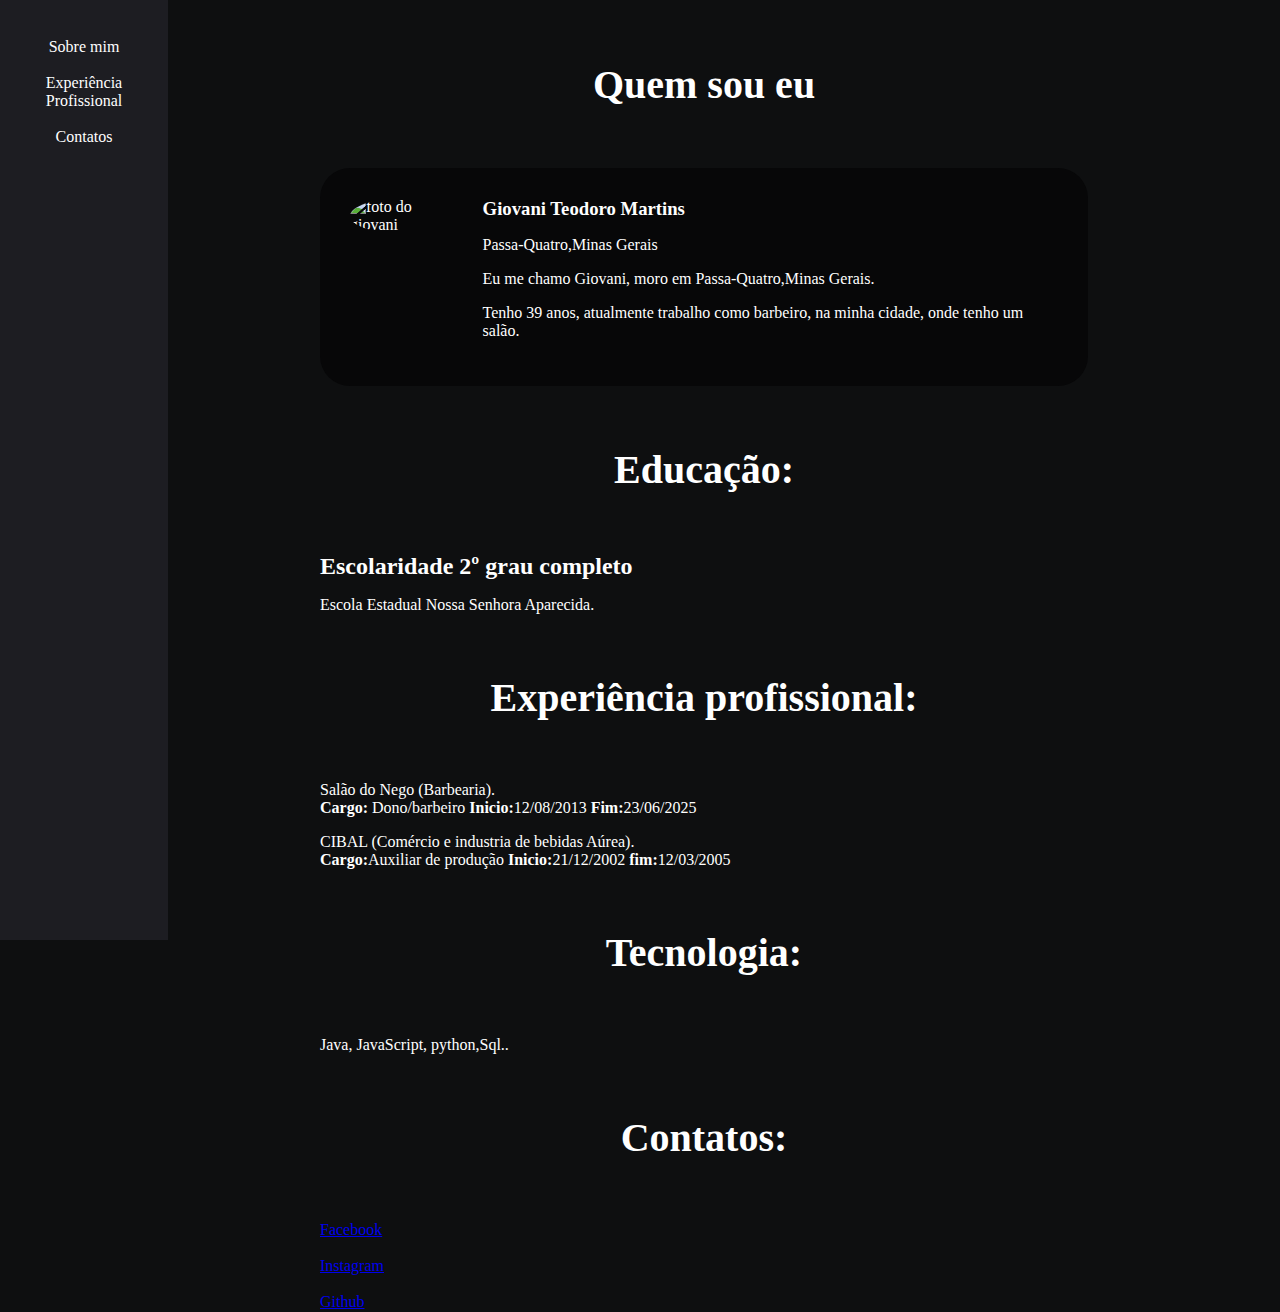
==== CURSO_HTML_CSS/siteComTabela.html @ eef06b9d "aula-6" ====
<!DOCTYPE html>
<html lang="pt-br">
<head>
    <meta charset="UTF-8">
    <meta http-equiv="X-UA-Compatible" content="IE=edge">
    <meta name="viewport" content="width=device-width, initial-scale=1.0">
    <title>Curriculo</title>
    <link rel="stylesheet" href="style.css">
</head>
<body>
    <!---Tabela-->
    <table class="tabela">
        <tr>
            <!---menu---->
            <td class="menu">
                <br>
                <a href="#sobreMim">Sobre mim</a> <br>
                <br>
                <a href="#experiencia">Experiência Profissional</a><br>
                <br>
                <a href="#contato">Contatos</a> <br>
            </td>
            <!---Corpo-->
            <td class="corpo">
                <div id="sobreMim">      
                <h1 class="title">Quem sou eu</h1>
                <div class="card-box">
                    <div class="card-box-img">
                        <img src="nego1.jpg" alt="foto do giovani">
                            <source>
                        </img>
                    </div>
                    <div class="card-box-body">
                        <h3>Giovani Teodoro Martins</h3>
                        <p>Passa-Quatro,Minas Gerais</p>
                        <p>
                            Eu me chamo Giovani, moro em Passa-Quatro,Minas Gerais.
                        </p>
                        <p>
                            Tenho 39 anos, atualmente trabalho como barbeiro, na minha cidade, onde tenho um salão.
                        </p>
                    </div>
                </div>
                </div>
                <div id="experiencia">
                <h1 class="title">Educação:</h1>
                <h2>Escolaridade 2º grau completo</h2>
                <p>
                    Escola Estadual Nossa Senhora Aparecida. 
                </p>
                <h1 class="title">Experiência profissional:</h1>
                    <p>
                        Salão do Nego (Barbearia).<br>
                        <b>Cargo:</b> Dono/barbeiro  <b>Inicio:</b>12/08/2013  <b>Fim:</b>23/06/2025
                    </p>
                    <p>
                        CIBAL (Comércio e industria de bebidas Aúrea).<br>
                        <b>Cargo:</b>Auxiliar de produção   <b>Inicio:</b>21/12/2002  <b>fim:</b>12/03/2005
                    </p>
                    <h1 class="title">Tecnologia:</h1>
                    <p>
                        Java, JavaScript, python,Sql..
                    </p>
                </div>
                <div id="contato">
                    <h1 class="title">Contatos:</h1>
                        <a href="https://www.facebook.com/giovani.martins3">Facebook</a> <br>
                        <br>
                        <a href="https://www.instagram.com/giovanineguinho/">Instagram</a> <br>
                        <br>
                        <a href="https://github.com/giovanep4mg">Github</a>
                        <br>
                </div>
            </td>
        </tr>
    </table>
</body>
</html>
---- CURSO_HTML_CSS/style.css ----
body {
    background-color: #0e0f10;
    margin: 0;
    color: white;
}

h1,
h2,
h3,
h4,
h5 {
    margin: 0px;
    padding: 0px;
}

.tabela {
    width: 100%;
    height: 100vh;
    border-collapse: collapse;
}

.cabecario {
    background-color: black;
    color: white;
    height: 200px;
}

.menu {
    background-color: #1d1d22;
    width: 10%;
    padding: 20px;
    vertical-align: top;
    text-align: center;
    position: fixed;
    height: 100%;
}

.corpo {
    padding-left: 25%;
    padding-right: 15%;
    vertical-align: top;
}

.title {
    margin-top: 60px;
    margin-bottom: 60px;
    font-size: 40px;
    text-align: center;
}

.card-box {
    background-color: #070708;
    padding: 30px;
    border-radius: 30px;
    display: flex;
}

.card-box-img img {
    height: 200px;
    border-radius: 50%;
}

.card-box-body {
    margin-left: 20px;
}

.menu a {
    color: white;
    text-decoration: none;
}

.menu a:hover {
    text-decoration: underline;
    font-weight: bold;
}
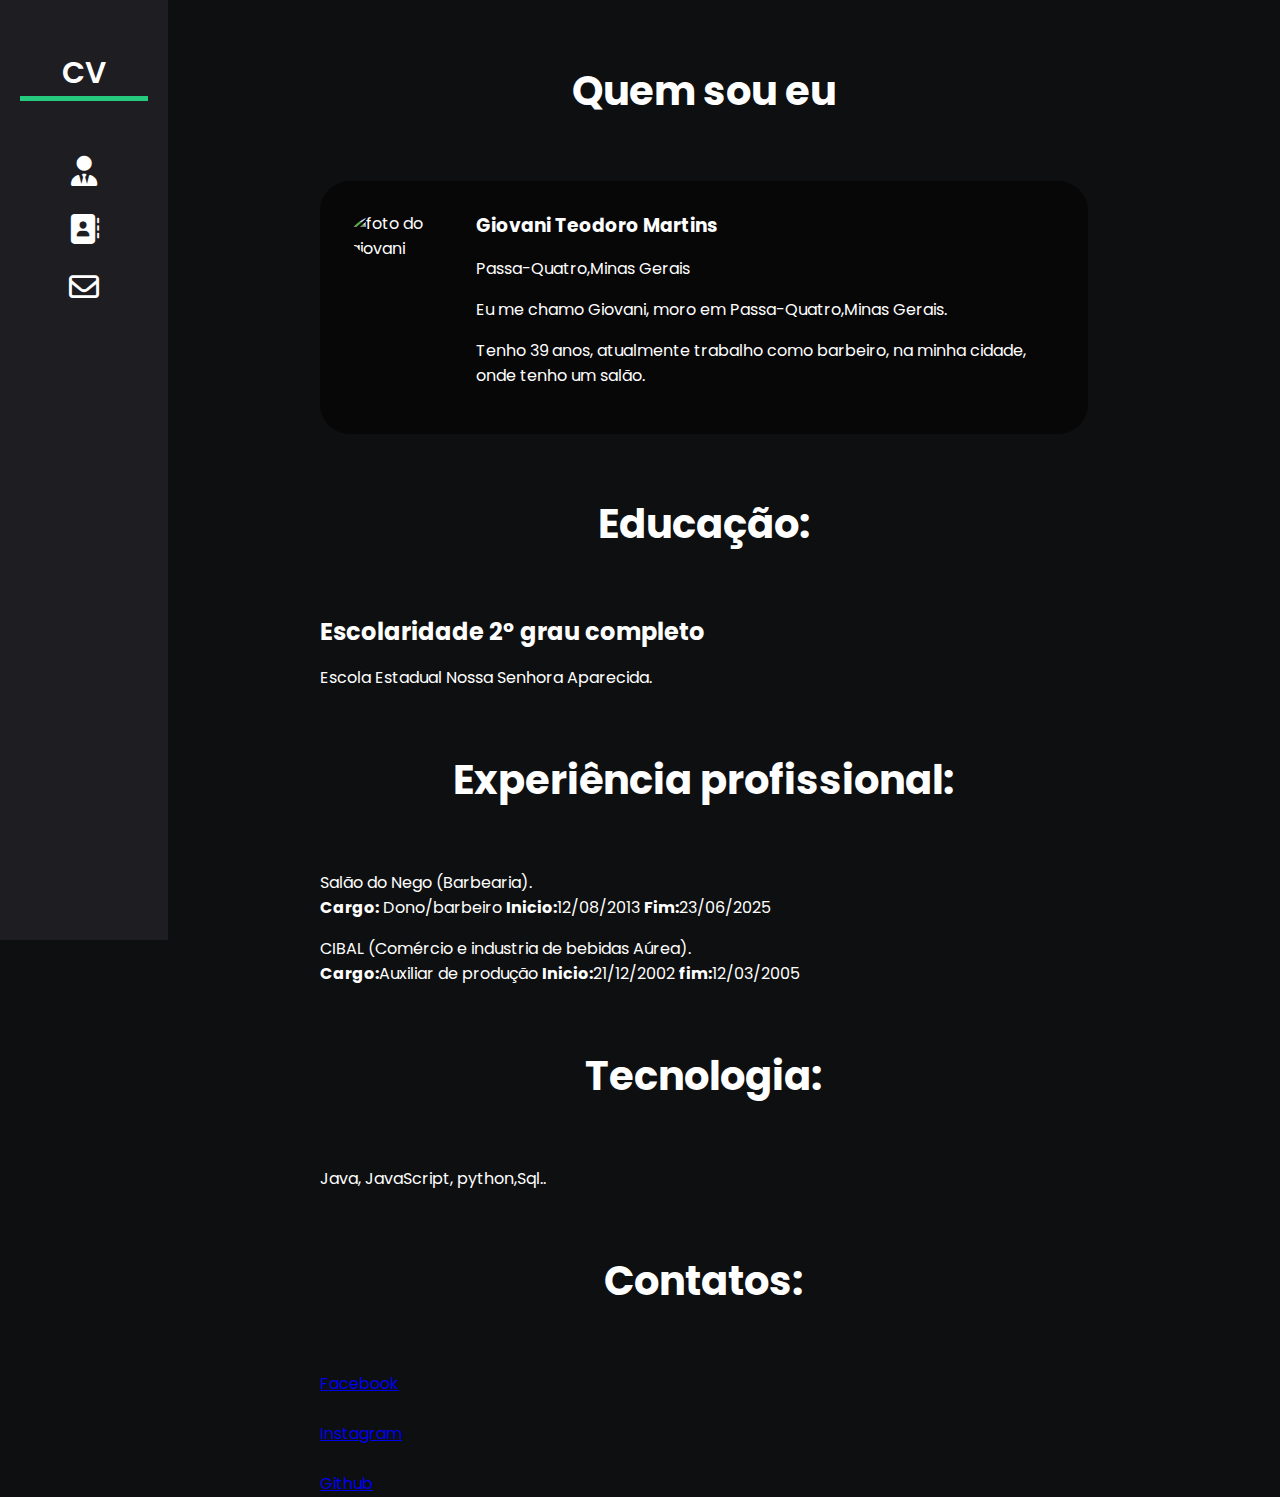
==== commit 1e26dd68: "aula-7" ====
--- a/CURSO_HTML_CSS/siteComTabela.html
+++ b/CURSO_HTML_CSS/siteComTabela.html
@@ -6,6 +6,11 @@
     <meta name="viewport" content="width=device-width, initial-scale=1.0">
     <title>Curriculo</title>
     <link rel="stylesheet" href="style.css">
+    <!----Fonts-->
+    <link rel="preconnect" href="https://fonts.googleapis.com">
+    <link rel="preconnect" href="https://fonts.gstatic.com" crossorigin>
+    <link href="https://fonts.googleapis.com/css2?family=Poppins:wght@300;400;500;600&display=swap" rel="stylesheet">
+    <link href="https://cdnjs.cloudflare.com/ajax/libs/font-awesome/6.3.0/css/all.min.css" rel="stylesheet">
 </head>
 <body>
     <!---Tabela-->
@@ -13,12 +18,14 @@
         <tr>
             <!---menu---->
             <td class="menu">
+                <p class="logo">
+                    CV</p>
                 <br>
-                <a href="#sobreMim">Sobre mim</a> <br>
+                <a href="#sobreMim"> <i class="fa-solid fa-user-tie"></i> </a> <br>
                 <br>
-                <a href="#experiencia">Experiência Profissional</a><br>
+                <a href="#experiencia"> <i class="fa-solid fa-address-book"></i></a> <br>
                 <br>
-                <a href="#contato">Contatos</a> <br>
+                <a href="#contato"><i class="fa-regular fa-envelope"></i> </a> <br>
             </td>
             <!---Corpo-->
             <td class="corpo">
--- a/CURSO_HTML_CSS/style.css
+++ b/CURSO_HTML_CSS/style.css
@@ -2,6 +2,7 @@
     background-color: #0e0f10;
     margin: 0;
     color: white;
+    font-family: 'Poppins', sans-serif;
 }
 
 h1,
@@ -70,6 +71,15 @@
 }
 
 .menu a:hover {
-    text-decoration: underline;
-    font-weight: bold;
+    color: #25ca7f;
+}
+
+.menu i {
+    font-size: 30px;
+}
+
+.logo {
+    font-size: 30px;
+    font-weight: 600;
+    border-bottom: 5px solid #25ca7f;
 }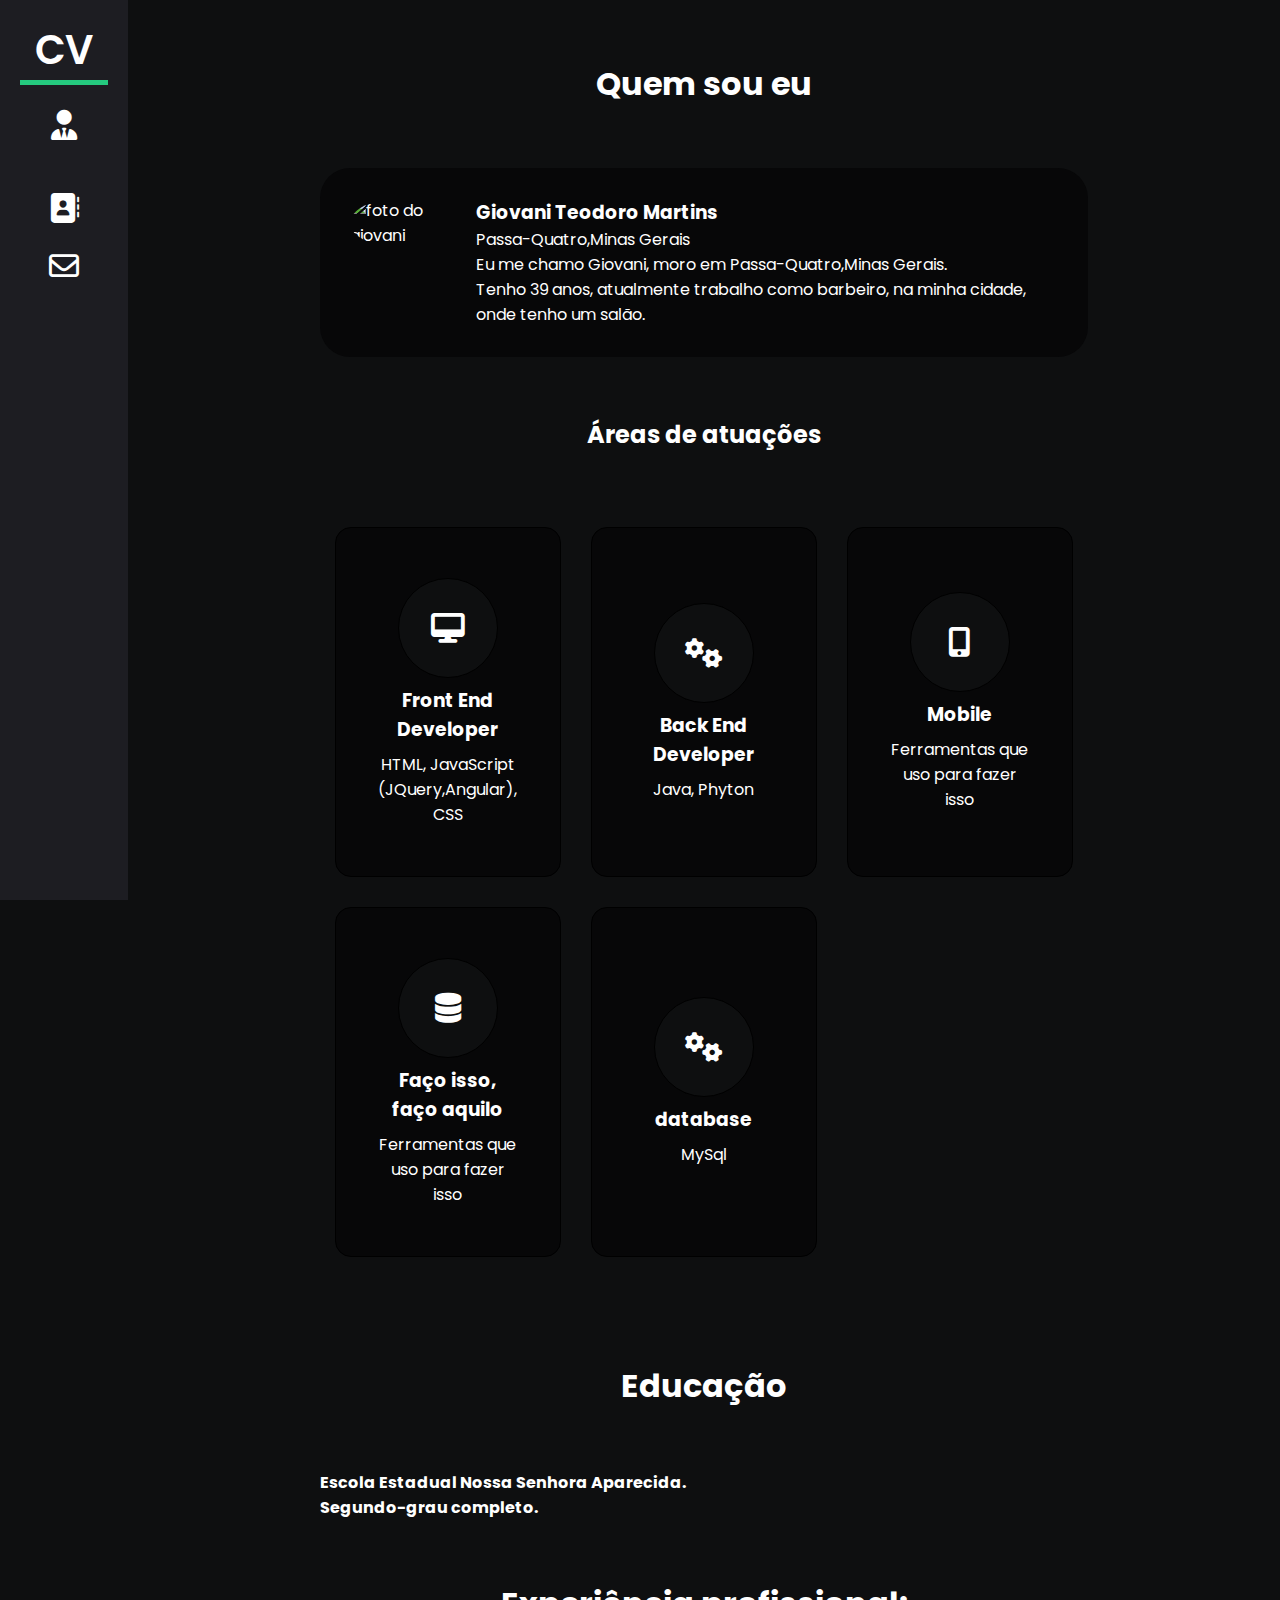
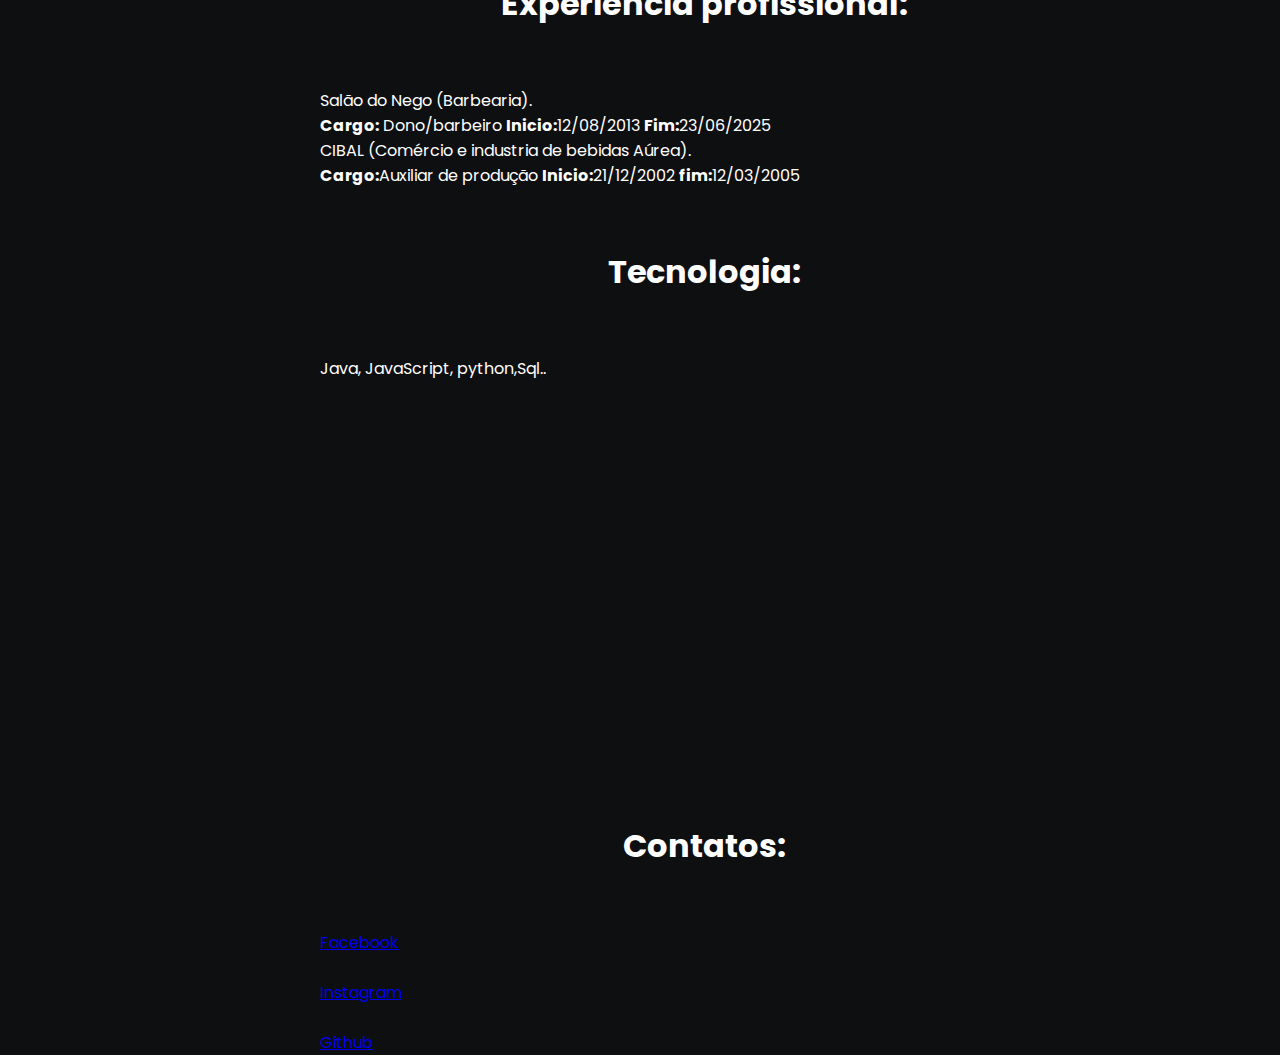
==== commit 99acd5c1: "Aula-8" ====
--- a/CURSO_HTML_CSS/siteComTabela.html
+++ b/CURSO_HTML_CSS/siteComTabela.html
@@ -19,43 +19,122 @@
             <!---menu---->
             <td class="menu">
                 <p class="logo">
-                    CV</p>
+                    CV
+                </p>
                 <br>
-                <a href="#sobreMim"> <i class="fa-solid fa-user-tie"></i> </a> <br>
+                    <!---Link dentro da própria página-----><!---Figurinha mas é texto-->
+                    <a href="#sobreMim"> <i class="fa-solid fa-user-tie"></i></a><br>
                 <br>
-                <a href="#experiencia"> <i class="fa-solid fa-address-book"></i></a> <br>
                 <br>
-                <a href="#contato"><i class="fa-regular fa-envelope"></i> </a> <br>
+                    <!--Link dentro da própria página----><!---Figurinha mas é texto-->
+                    <a href="#experiencia"><i class="fa-solid fa-address-book"></i></a></br>
+                <br>
+                    <!---link dentro da própria página----><!---Figurinha mas é texto-->
+                    <a href="#contato"><i class="fa-regular fa-envelope"></i></a><br>
+                </br>
             </td>
-            <!---Corpo-->
+            <!---Corpo-do-site--->
             <td class="corpo">
                 <div id="sobreMim">      
-                <h1 class="title">Quem sou eu</h1>
-                <div class="card-box">
-                    <div class="card-box-img">
-                        <img src="nego1.jpg" alt="foto do giovani">
-                            <source>
-                        </img>
+                    <h1 class="title">Quem sou eu</h1>
+                    <!--Div-para-foto-e-mensagem---->
+                    <div class="card-box">
+                        <!--Div-foto---->
+                        <div class="card-box-img">
+                            <img src="nego1.jpg" alt="foto do giovani"></img>
+                        </div>
+                        <!---Div-Texto-lado-da-foto---->
+                        <div class="card-box-body">
+                            <h3>Giovani Teodoro Martins</h3>
+                            <p>
+                                Passa-Quatro,Minas Gerais</p>
+                            <p>
+                                Eu me chamo Giovani, moro em Passa-Quatro,Minas Gerais.
+                            </p>
+                            <p>
+                                Tenho 39 anos, atualmente trabalho como barbeiro, na minha cidade, onde tenho um salão.
+                            </p>
+                        </div>
                     </div>
-                    <div class="card-box-body">
-                        <h3>Giovani Teodoro Martins</h3>
-                        <p>Passa-Quatro,Minas Gerais</p>
-                        <p>
-                            Eu me chamo Giovani, moro em Passa-Quatro,Minas Gerais.
-                        </p>
-                        <p>
-                            Tenho 39 anos, atualmente trabalho como barbeiro, na minha cidade, onde tenho um salão.
-                        </p>
+                    <h2 class="title" >Áreas de atuações</h2>
+                    <!---DIVs--serviços-->
+                    <div id="servicos" class="service-container">
+                        <div class="service-item">
+                            <div class="service-item-card">
+                                <div class="service-item-card-icon">
+                                    <i class="fa-solid fa-desktop"></i>
+                                </div>
+                                <div class="service-item-card-title">
+                                    <h3>Front End Developer</h3> 
+                                </div>
+                                <div class="service-item-card-description">
+                                    <span>HTML, JavaScript (JQuery,Angular), CSS</span>
+                                </div>
+                            </div>
+                        </div>
+                        <div class="service-item">
+                            <div class="service-item-card">
+                                <div class="service-item-card-icon">
+                                    <i class="fa-solid fa-cogs"></i>
+                                </div>
+                                <div class="service-item-card-title">
+                                    <h3>Back End Developer</h3> 
+                                </div>
+                                <div class="service-item-card-description">
+                                    <span>Java, Phyton</span>
+                                </div>
+                            </div>
+                        </div>
+                        <div class="service-item">
+                            <div class="service-item-card">
+                                <div class="service-item-card-icon">
+                                    <i class="fa-solid fa-mobile-alt"></i>
+                                </div>
+                                <div class="service-item-card-title">
+                                    <h3>Mobile</h3> 
+                                </div>
+                                <div class="service-item-card-description">
+                                    <span>Ferramentas que uso para fazer isso</span>
+                                </div>
+                            </div>
+                        </div>
+                        <div class="service-item">
+                            <div class="service-item-card">
+                                <div class="service-item-card-icon">
+                                    <i class="fa-solid fa-database"></i>
+                                </div>
+                                <div class="service-item-card-title">
+                                    <h3>Faço isso, faço aquilo</h3> 
+                                </div>
+                                <div class="service-item-card-description">
+                                    <span>Ferramentas que uso para fazer isso</span>
+                                </div>
+                            </div>
+                        </div>
+                        <div class="service-item">
+                            <div class="service-item-card">
+                                <div class="service-item-card-icon">
+                                    <i class="fa-solid fa-cogs"></i>
+                                </div>
+                                <div class="service-item-card-title">
+                                    <h3>database</h3> 
+                                </div>
+                                <div class="service-item-card-description">
+                                    <span>MySql </span>
+                                </div>
+                            </div>
+                        </div>
                     </div>
                 </div>
-                </div>
-                <div id="experiencia">
-                <h1 class="title">Educação:</h1>
-                <h2>Escolaridade 2º grau completo</h2>
-                <p>
-                    Escola Estadual Nossa Senhora Aparecida. 
-                </p>
-                <h1 class="title">Experiência profissional:</h1>
+                <div class="educacao" id="experiencia">
+                    <h1 class="title">
+                        Educação
+                    </h1>
+                    <h4>
+                        Escola Estadual Nossa Senhora Aparecida.<br>
+                        Segundo-grau completo. <br>
+                    </h4>
+                    <h1 class="title">Experiência profissional:</h1>
                     <p>
                         Salão do Nego (Barbearia).<br>
                         <b>Cargo:</b> Dono/barbeiro  <b>Inicio:</b>12/08/2013  <b>Fim:</b>23/06/2025
@@ -64,12 +143,15 @@
                         CIBAL (Comércio e industria de bebidas Aúrea).<br>
                         <b>Cargo:</b>Auxiliar de produção   <b>Inicio:</b>21/12/2002  <b>fim:</b>12/03/2005
                     </p>
+                    <!--programas/tecnologia que você usa----->
                     <h1 class="title">Tecnologia:</h1>
                     <p>
                         Java, JavaScript, python,Sql..
                     </p>
                 </div>
+                <!--Div-de-contato-com-os-links----->
                 <div id="contato">
+                    <!---Links -dos-contatos---->
                     <h1 class="title">Contatos:</h1>
                         <a href="https://www.facebook.com/giovani.martins3">Facebook</a> <br>
                         <br>
--- a/CURSO_HTML_CSS/style.css
+++ b/CURSO_HTML_CSS/style.css
@@ -1,34 +1,38 @@
-body {
-    background-color: #0e0f10;
-    margin: 0;
-    color: white;
-    font-family: 'Poppins', sans-serif;
-}
-
-h1,
-h2,
-h3,
-h4,
-h5 {
+/* vai aplicar em todos elementos */
+* {
+    /* defini se a borda será dentro ou fora do elemento */
+    box-sizing: border-box;
+    /* margem da página, se não colocar zero "0", vai ter alguma margem */
     margin: 0px;
     padding: 0px;
 }
 
+/* vai colocar essas modificações em tudo que estiver dentro do "body" */
+body {
+    /* cor do fundo */
+    background-color: #0e0f10;
+    /* cor do texto */
+    color: white;
+    /* fonte do texto */
+    font-family: 'Poppins', sans-serif;
+}
+
+
 .tabela {
+    /* largura do conteúdo */
     width: 100%;
+    /* altura do conteúdo */
     height: 100vh;
+    /* cria uma borda no elemento,conteúdo */
     border-collapse: collapse;
 }
 
-.cabecario {
-    background-color: black;
-    color: white;
-    height: 200px;
-}
 
 .menu {
     background-color: #1d1d22;
+    /* largura do conteúdo */
     width: 10%;
+    /* espaço entre o conteúdo e a borda */
     padding: 20px;
     vertical-align: top;
     text-align: center;
@@ -37,22 +41,31 @@
 }
 
 .corpo {
+    /* espaço entre o conteúdo e a borda, lado direito*/
     padding-left: 25%;
+    /* espaço entre o conteúdo e a borda, lado esquerdo*/
     padding-right: 15%;
+    /* alinhamento vertical, do texto */
     vertical-align: top;
 }
 
 .title {
+    /* margem da página, no topo da página, se não colocar zero "0", vai ter */
     margin-top: 60px;
+    /* margem da página, fundo, se não colocar zero "0", vai ter */
     margin-bottom: 60px;
-    font-size: 40px;
+    /* alinhamento de texto, centralizou */
     text-align: center;
 }
 
 .card-box {
+    /* cor de fundo */
     background-color: #070708;
+    /* espaço entre o conteúdo e a borda  */
     padding: 30px;
+    /* arredonda a borda */
     border-radius: 30px;
+    /* mostrar */
     display: flex;
 }
 
@@ -78,8 +91,77 @@
     font-size: 30px;
 }
 
-.logo {
-    font-size: 30px;
+.menu .logo {
+    font-size: 40px;
     font-weight: 600;
     border-bottom: 5px solid #25ca7f;
+}
+
+#sobreMim {
+    padding-bottom: 30px;
+    min-height: 1000px;
+}
+
+.educacao {
+    height: 1000px;
+}
+
+.service-container {
+    display: flex;
+    flex-wrap: wrap;
+
+
+}
+
+.service-item {
+    /* fazer calculo para ter a margem correta,*/
+    width: calc(33.33% - 30px);
+    /* coloca uma margem de espaço, entre os elementos */
+    margin: 15px;
+}
+
+.service-item-card {
+    background-color: #070708;
+    border: 1px solid black;
+    border-radius: 16px;
+    height: 350px;
+    padding: 40px;
+    display: flex;
+    flex-direction: column;
+    align-items: center;
+    justify-content: center;
+}
+
+.service-item-card:hover {
+    border: 1px solid #25ca7f;
+}
+
+
+.service-item-card-icon {
+    background-color: #0e0f10;
+    height: 100px;
+    border: 1px solid black;
+    width: 100px;
+    border-radius: 50%;
+    display: flex;
+    align-items: center;
+    justify-content: center;
+}
+
+.service-item-card-icon:hover {
+    border: 1px solid #25ca7f;
+}
+
+.service-item-card-icon i {
+    font-size: 30px;
+}
+
+.service-item-card-title {
+    text-align: center;
+    margin-top: 8px;
+    margin-bottom: 8px;
+}
+
+.service-item-card-description {
+    text-align: center;
 }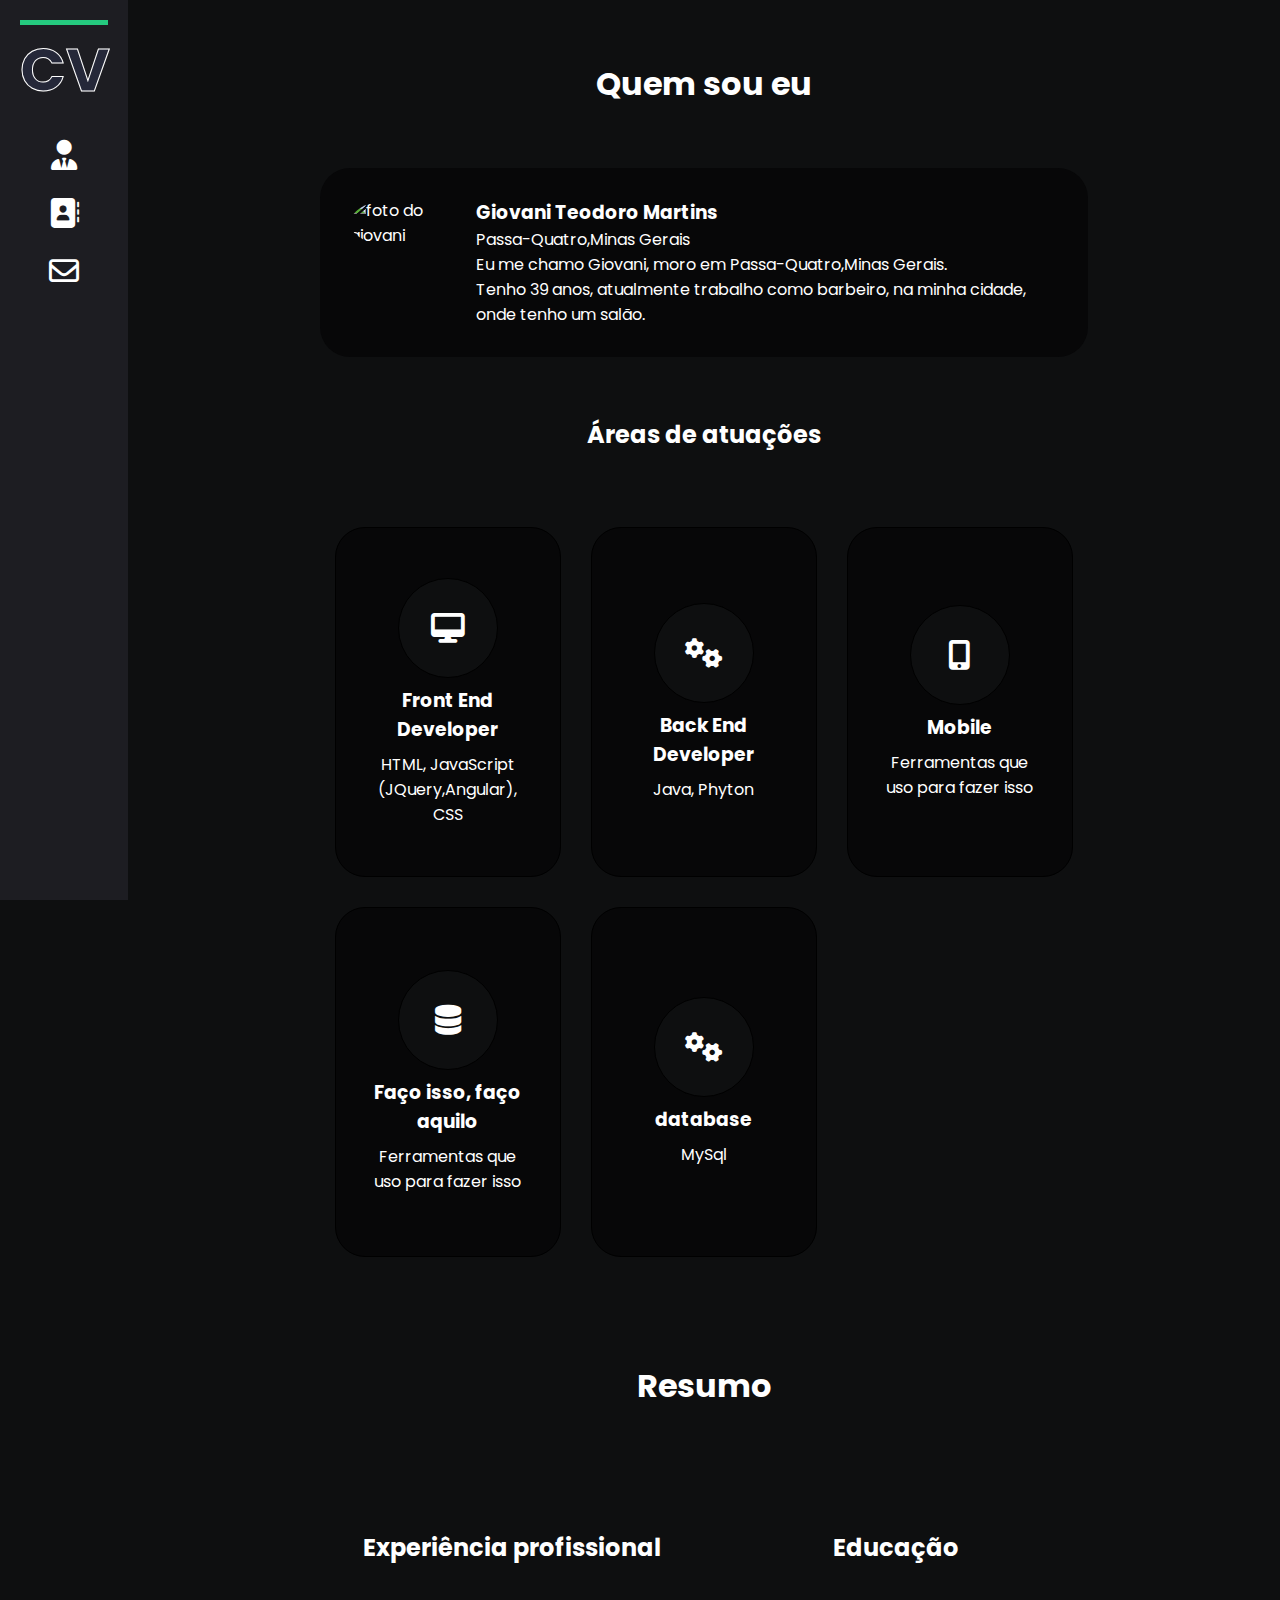
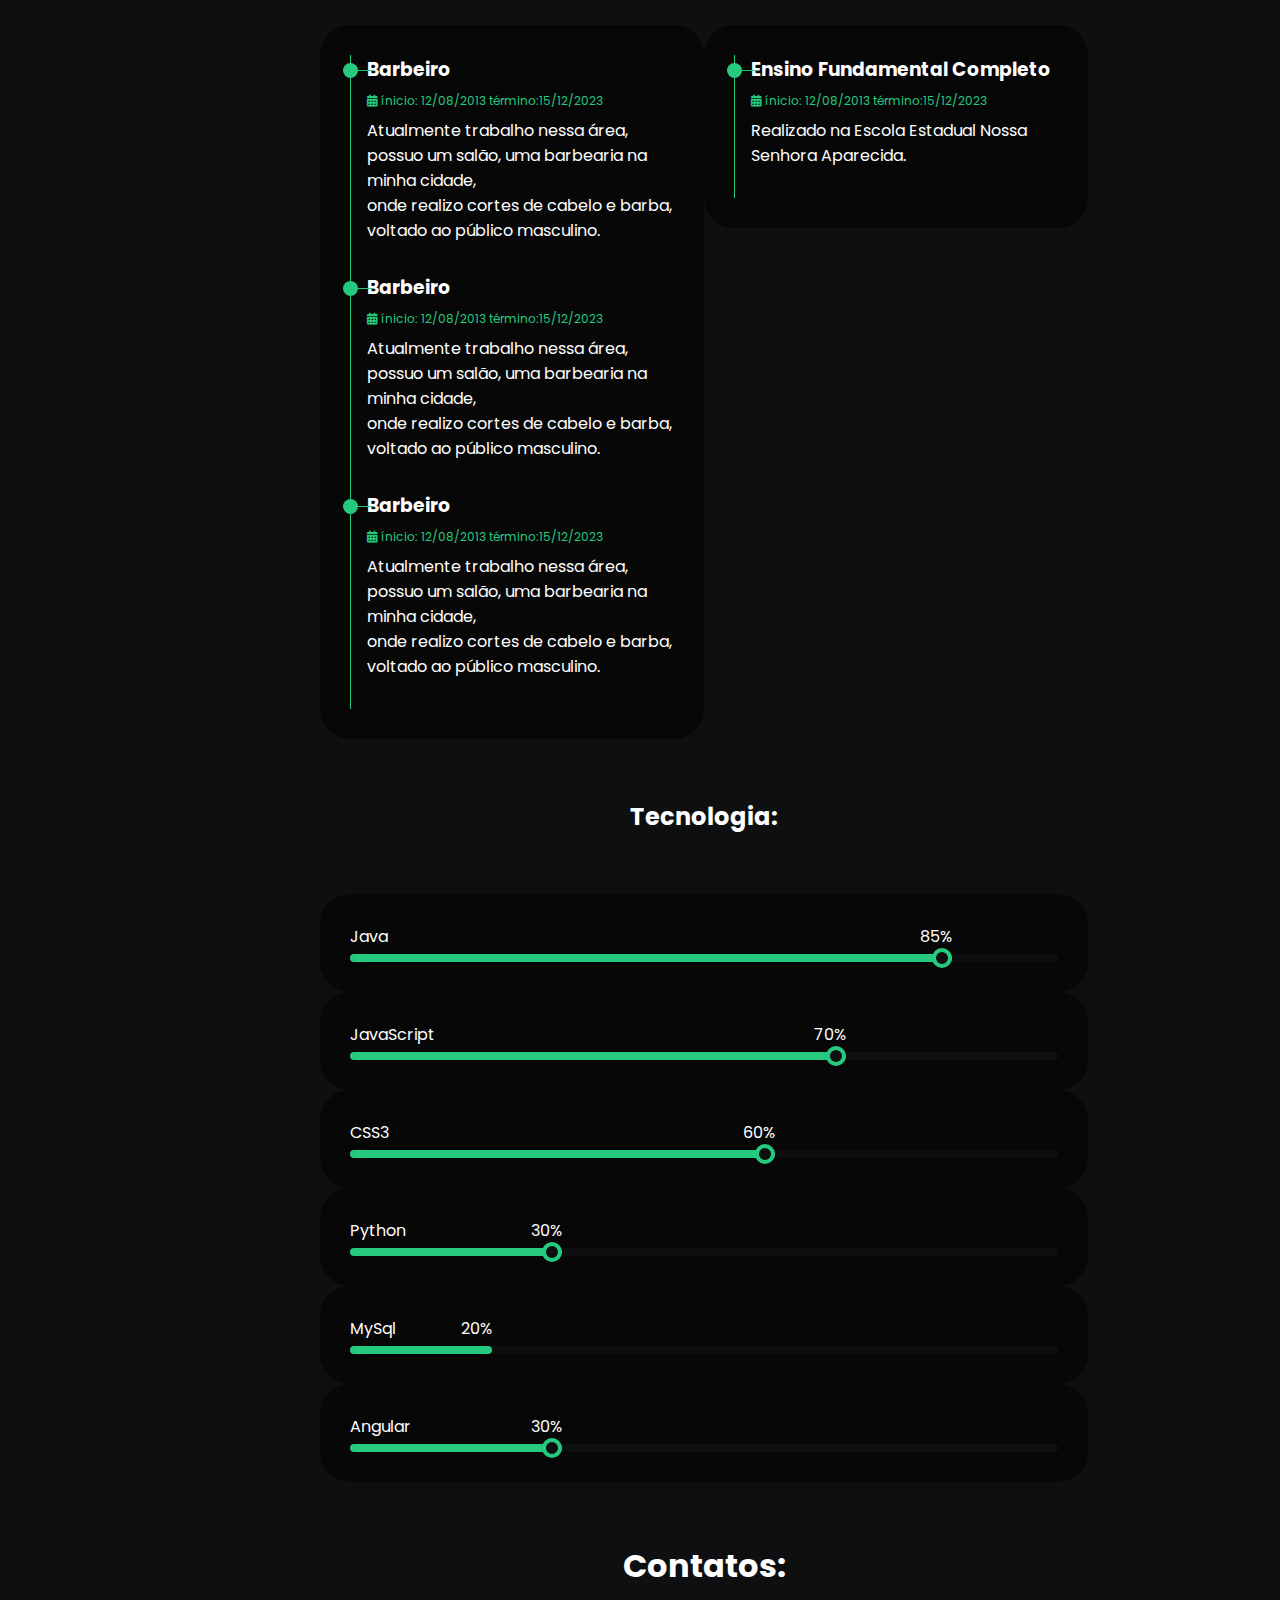
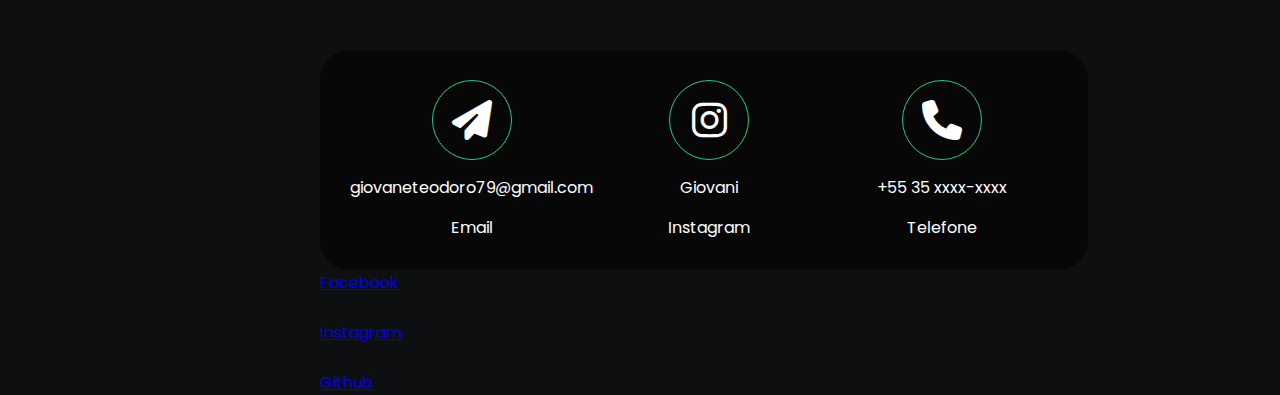
==== commit 6550d5e0: "aula-11-animacão" ====
--- a/CURSO_HTML_CSS/siteComTabela.html
+++ b/CURSO_HTML_CSS/siteComTabela.html
@@ -19,12 +19,11 @@
             <!---menu---->
             <td class="menu">
                 <p class="logo">
-                    CV
+                    <h2 data-text="CV" class="fill-animation">CV</h2>
                 </p>
                 <br>
                     <!---Link dentro da própria página-----><!---Figurinha mas é texto-->
                     <a href="#sobreMim"> <i class="fa-solid fa-user-tie"></i></a><br>
-                <br>
                 <br>
                     <!--Link dentro da própria página----><!---Figurinha mas é texto-->
                     <a href="#experiencia"><i class="fa-solid fa-address-book"></i></a></br>
@@ -38,7 +37,7 @@
                 <div id="sobreMim">      
                     <h1 class="title">Quem sou eu</h1>
                     <!--Div-para-foto-e-mensagem---->
-                    <div class="card-box">
+                    <div class="card-box card">
                         <!--Div-foto---->
                         <div class="card-box-img">
                             <img src="nego1.jpg" alt="foto do giovani"></img>
@@ -59,21 +58,26 @@
                     <h2 class="title" >Áreas de atuações</h2>
                     <!---DIVs--serviços-->
                     <div id="servicos" class="service-container">
-                        <div class="service-item">
-                            <div class="service-item-card">
+                        <!---Div 1 -sobre os serviços que já fiz ou faço---->
+                        <div class="service-item">
+                            <div class="service-item-card card ">
+                                <!----imagem que é texto-->
                                 <div class="service-item-card-icon">
                                     <i class="fa-solid fa-desktop"></i>
                                 </div>
+                                <!---titulo d imagem que é texto---->
                                 <div class="service-item-card-title">
                                     <h3>Front End Developer</h3> 
                                 </div>
+                                <!---descrição ---->
                                 <div class="service-item-card-description">
                                     <span>HTML, JavaScript (JQuery,Angular), CSS</span>
                                 </div>
                             </div>
                         </div>
-                        <div class="service-item">
-                            <div class="service-item-card">
+                        <!---Div 2 -sobre os serviços que já fiz ou faço---->
+                        <div class="service-item">
+                            <div class="service-item-card card">
                                 <div class="service-item-card-icon">
                                     <i class="fa-solid fa-cogs"></i>
                                 </div>
@@ -85,8 +89,9 @@
                                 </div>
                             </div>
                         </div>
-                        <div class="service-item">
-                            <div class="service-item-card">
+                        <!---Div 3 -sobre os serviços que já fiz ou faço---->
+                        <div class="service-item">
+                            <div class="service-item-card card">
                                 <div class="service-item-card-icon">
                                     <i class="fa-solid fa-mobile-alt"></i>
                                 </div>
@@ -98,8 +103,9 @@
                                 </div>
                             </div>
                         </div>
-                        <div class="service-item">
-                            <div class="service-item-card">
+                        <!---Div 4 -sobre os serviços que já fiz ou faço---->
+                        <div class="service-item">
+                            <div class="service-item-card card">
                                 <div class="service-item-card-icon">
                                     <i class="fa-solid fa-database"></i>
                                 </div>
@@ -111,8 +117,9 @@
                                 </div>
                             </div>
                         </div>
-                        <div class="service-item">
-                            <div class="service-item-card">
+                        <!---Div 5 -sobre os serviços que já fiz ou faço---->
+                        <div class="service-item">
+                            <div class="service-item-card card">
                                 <div class="service-item-card-icon">
                                     <i class="fa-solid fa-cogs"></i>
                                 </div>
@@ -126,39 +133,263 @@
                         </div>
                     </div>
                 </div>
+                <!----DIVs - sobre a educação e experiência profissional---->
                 <div class="educacao" id="experiencia">
-                    <h1 class="title">
-                        Educação
-                    </h1>
-                    <h4>
-                        Escola Estadual Nossa Senhora Aparecida.<br>
-                        Segundo-grau completo. <br>
-                    </h4>
-                    <h1 class="title">Experiência profissional:</h1>
-                    <p>
-                        Salão do Nego (Barbearia).<br>
-                        <b>Cargo:</b> Dono/barbeiro  <b>Inicio:</b>12/08/2013  <b>Fim:</b>23/06/2025
-                    </p>
-                    <p>
-                        CIBAL (Comércio e industria de bebidas Aúrea).<br>
-                        <b>Cargo:</b>Auxiliar de produção   <b>Inicio:</b>21/12/2002  <b>fim:</b>12/03/2005
-                    </p>
+                    <h1 class="title">Resumo</h1>
+                    <div class="flexbox">
+                        <!--DIVs- sobre experiências profissionais---->
+                        <div class="flexbox-item">
+                            <h2 class="title">
+                                Experiência profissional
+                            </h2>
+                            <!--DIVs - separadas em blocos------>
+                            <div class="card">
+                                <!--bloco sobre trabalho 1---->
+                                <div class="timeline-item">
+                                    <div class="timeline-item-marker">
+                                        <div class="timeline-item-marker-circule">
+                                        </div>
+                                        <div class="timeline-item-marker-line">
+                                        </div>
+                                    </div>
+                                    <h3>Barbeiro</h3>
+                                    <p class="timeline-item-period">
+                                        <i class="fa-solid fa-calendar-days"></i>
+                                        ínicio: 12/08/2013 término:15/12/2023
+                                    </p>
+                                    Atualmente trabalho nessa área, possuo um salão, uma barbearia na minha cidade, <br>
+                                    onde realizo cortes de cabelo e barba, voltado ao público masculino.
+                                </div>
+                                <!----bloco sobre trabalho 2---->
+                                <div class="timeline-item">
+                                    <div class="timeline-item-marker">
+                                        <!---Circulo, bolinha ---->
+                                        <div class="timeline-item-marker-circule">
+                                        </div>
+                                        <!----linha que sai da bolinha---->
+                                        <div class="timeline-item-marker-line">
+                                        </div>
+                                    </div>
+                                    <!--Profissão---->
+                                    <h3>Barbeiro</h3>
+                                    <!---Periodo que trabalho--e tem uma figurinha ,imagem texto---->
+                                    <p class="timeline-item-period">
+                                        <i class="fa-solid fa-calendar-days"></i>
+                                        ínicio: 12/08/2013 término:15/12/2023
+                                    </p>
+                                    Atualmente trabalho nessa área, possuo um salão, uma barbearia na minha cidade, <br>
+                                    onde realizo cortes de cabelo e barba, voltado ao público masculino.
+                                </div>
+                                <!---bloco sobre trabalho 3---->
+                                <div class="timeline-item">
+                                    <div class="timeline-item-marker">
+                                        <div class="timeline-item-marker-circule">
+                                        </div>
+                                        <div class="timeline-item-marker-line">
+                                        </div>
+                                    </div>
+                                    <h3>Barbeiro</h3>
+                                    <p class="timeline-item-period">
+                                        <i class="fa-solid fa-calendar-days"></i>
+                                        ínicio: 12/08/2013 término:15/12/2023
+                                    </p>
+                                        Atualmente trabalho nessa área, possuo um salão, uma barbearia na minha cidade, <br>
+                                        onde realizo cortes de cabelo e barba, voltado ao público masculino.
+                                </div>
+                            </div>
+                        </div>
+                        <!--DIVs- sobre a Educação----->
+                        <div class="flexbox-item">
+                            <h2 class="title">
+                                Educação
+                            </h2>
+                            <div class="card">
+                                <div class="timeline-item">
+                                    <div class="timeline-item-marker">
+                                        <div class="timeline-item-marker-circule">
+                                        </div>
+                                        <div class="timeline-item-marker-line">
+                                        </div>
+                                    </div>
+                                    <h3>Ensino Fundamental Completo</h3>
+                                        <p class="timeline-item-period">
+                                        <i class="fa-solid fa-calendar-days"></i>
+                                            ínicio: 12/08/2013 término:15/12/2023
+                                        </p>
+                                            Realizado na Escola Estadual Nossa Senhora Aparecida.<br>
+                                </div>
+                            </div>
+                        </div>
+                    </div>
                     <!--programas/tecnologia que você usa----->
-                    <h1 class="title">Tecnologia:</h1>
-                    <p>
-                        Java, JavaScript, python,Sql..
-                    </p>
+                    <h2 class="title">Tecnologia:</h2>
+                    <!---Bloco sobre as porcentagens das tecnologias ultilizadas------>
+                    <div class="card padding-top-60">
+                        <!--Barra de progresso---->
+                        <div class="progress-bar">
+                            <!--titulo, nome da tecnologia----->
+                            <div class="progress-bar-title">
+                                Java
+                            </div>
+                            <!------->
+                            <div class="progress-bar-done" style="width: 85%;">
+                                <!---Valor em porcentagem---->
+                                <div class="progress-bar-done-text">
+                                    85%
+                                </div>
+                                <!--bolinha na barra de progresso---->
+                                <div class="progress-bar-check">
+                                </div>
+                            </div>
+                        </div>
+                    </div>
+                    <!---Bloco sobre as porcentagens das tecnologias ultilizadas------>
+                    <div class="card padding-top-60">
+                        <!--Barra de progresso---->
+                        <div class="progress-bar">
+                            <!--titulo, nome da tecnologia----->
+                            <div class="progress-bar-title">
+                                JavaScript
+                            </div>
+                            <!------->
+                            <div class="progress-bar-done" style="width: 70%;">
+                                <!---Valor em porcentagem---->
+                                <div class="progress-bar-done-text">
+                                    70%
+                                </div>
+                                <!--bolinha na barra de progresso---->
+                                <div class="progress-bar-check">
+                                </div>
+                            </div>
+                        </div>
+                    </div>
+                    <!---Bloco sobre as porcentagens das tecnologias ultilizadas------>
+                    <div class="card padding-top-60">
+                        <!--Barra de progresso---->
+                        <div class="progress-bar">
+                            <!--titulo, nome da tecnologia----->
+                            <div class="progress-bar-title">
+                                CSS3
+                            </div>
+                            <!------->
+                            <div class="progress-bar-done" style="width: 60%;">
+                                <!---Valor em porcentagem---->
+                                <div class="progress-bar-done-text">
+                                    60%
+                                </div>
+                                <!--bolinha na barra de progresso---->
+                                <div class="progress-bar-check">
+                                </div>
+                            </div>
+                        </div>
+                    </div>
+                    <!---Bloco sobre as porcentagens das tecnologias ultilizadas------>
+                    <div class="card padding-top-60">
+                        <!--Barra de progresso---->
+                        <div class="progress-bar">
+                            <!--titulo, nome da tecnologia----->
+                            <div class="progress-bar-title">
+                                Python
+                            </div>
+                            <!------->
+                            <div class="progress-bar-done" style="width: 30%;">
+                                <!---Valor em porcentagem---->
+                                <div class="progress-bar-done-text">
+                                    30%
+                                </div>
+                                <!--bolinha na barra de progresso---->
+                                <div class="progress-bar-check">
+                                </div>
+                            </div>
+                        </div>
+                    </div>
+                    <!---Bloco sobre as porcentagens das tecnologias ultilizadas------>
+                    <div class="card padding-top-60">
+                        <!--Barra de progresso---->
+                        <div class="progress-bar">
+                            <!--titulo, nome da tecnologia----->
+                            <div class="progress-bar-title">
+                                MySql
+                            </div>
+                            <!------->
+                            <div class="progress-bar-done" style="width: 20%;">
+                                <!---Valor em porcentagem---->
+                                <div class="progress-bar-done-text">
+                                    20%
+                                </div>
+                            </div>
+                        </div>
+                    </div>
+                    <!---Bloco sobre as porcentagens das tecnologias ultilizadas------>
+                    <div class="card padding-top-60">
+                        <!--Barra de progresso---->
+                        <div class="progress-bar">
+                            <!--titulo, nome da tecnologia----->
+                            <div class="progress-bar-title">
+                                Angular
+                            </div>
+                            <!------->
+                            <div class="progress-bar-done" style="width: 30%;">
+                                <!---Valor em porcentagem---->
+                                <div class="progress-bar-done-text">
+                                    30%
+                                </div>
+                                <!--bolinha na barra de progresso---->
+                                <div class="progress-bar-check">
+                                </div>
+                            </div>
+                        </div>
+                    </div>
                 </div>
                 <!--Div-de-contato-com-os-links----->
                 <div id="contato">
                     <!---Links -dos-contatos---->
                     <h1 class="title">Contatos:</h1>
-                        <a href="https://www.facebook.com/giovani.martins3">Facebook</a> <br>
-                        <br>
-                        <a href="https://www.instagram.com/giovanineguinho/">Instagram</a> <br>
-                        <br>
-                        <a href="https://github.com/giovanep4mg">Github</a>
-                        <br>
+                    <!---DIVs - de contatos---->
+                    <div class="card flexbox " >
+                        <!---Div para contato email---->
+                        <div class="contact-item flexbox">
+                            <div class="contact-item-icon">
+                                <i class="fas fa-paper-plane"></i>
+                            </div>
+                            <div class="contact-item-value">
+                                <a href="mailto:giovaneteodoro79@gmail.com">giovaneteodoro79@gmail.com</a>
+                            </div>
+                            <div class="contact-item-description">
+                                Email
+                            </div>
+                        </div>
+                        <!---Div contato instagram---->
+                        <div class="contact-item flexbox">
+                            <div class="contact-item-icon">
+                                <i class="fab fa-instagram"></i>
+                            </div>
+                            <div class="contact-item-value">
+                                <a href="https://www.instagram.com/giovanineguinho/">Giovani</a> <br>
+                            </div>
+                            <div class="contact-item-description">
+                                Instagram
+                            </div>
+                        </div>
+                        <!---Div contato telefone----->
+                        <div class="contact-item flexbox">
+                            <div class="contact-item-icon">
+                                <i class="fas fa-phone"></i>
+                            </div>
+                            <div class="contact-item-value">
+                                +55 35 xxxx-xxxx
+                            </div>
+                            <div class="contact-item-description">
+                                Telefone
+                            </div>
+                        </div>
+                    </div>
+                    <a href="https://www.facebook.com/giovani.martins3">Facebook</a> <br>
+                    <br>
+                    <a href="https://www.instagram.com/giovanineguinho/">Instagram</a> <br>
+                    <br>
+                    <a href="https://github.com/giovanep4mg">Github</a>
+                    <br>
                 </div>
             </td>
         </tr>
--- a/CURSO_HTML_CSS/style.css
+++ b/CURSO_HTML_CSS/style.css
@@ -1,3 +1,8 @@
+html {
+    /* deixar os links, movimentos dentro da página, mais suaves */
+    scroll-behavior: smooth;
+}
+
 /* vai aplicar em todos elementos */
 * {
     /* defini se a borda será dentro ou fora do elemento */
@@ -59,109 +64,263 @@
 }
 
 .card-box {
+    /* mostrar */
+    display: flex;
+}
+
+.card-box-img img {
+    height: 200px;
+    border-radius: 50%;
+}
+
+.card-box-body {
+    margin-left: 20px;
+}
+
+.menu a {
+    color: white;
+    text-decoration: none;
+}
+
+.menu a:hover {
+    color: #25ca7f;
+}
+
+.menu i {
+    font-size: 30px;
+}
+
+.menu .logo {
+    font-size: 40px;
+    font-weight: 600;
+    border-bottom: 5px solid #25ca7f;
+}
+
+#sobreMim {
+    padding-bottom: 30px;
+    min-height: 1000px;
+}
+
+
+
+.service-container {
+    display: flex;
+    flex-wrap: wrap;
+
+
+}
+
+.service-item {
+    /* fazer calculo para ter a margem correta,*/
+    width: calc(33.33% - 30px);
+    /* coloca uma margem de espaço, entre os elementos */
+    margin: 15px;
+}
+
+.service-item-card {
+    border: 1px solid black;
+    height: 350px;
+    display: flex;
+    flex-direction: column;
+    align-items: center;
+    justify-content: center;
+}
+
+.service-item-card:hover {
+    border: 1px solid #25ca7f;
+}
+
+
+.service-item-card-icon {
+    background-color: #0e0f10;
+    height: 100px;
+    border: 1px solid black;
+    width: 100px;
+    border-radius: 50%;
+    display: flex;
+    align-items: center;
+    justify-content: center;
+}
+
+.service-item-card-icon:hover {
+    border: 1px solid #25ca7f;
+}
+
+.service-item-card-icon i {
+    font-size: 30px;
+}
+
+.service-item-card-title {
+    text-align: center;
+    margin-top: 8px;
+    margin-bottom: 8px;
+}
+
+.service-item-card-description {
+    text-align: center;
+}
+
+.flexbox {
+    display: flex;
+}
+
+.flexbox-item {
+    width: 50%;
+}
+
+.card {
     /* cor de fundo */
     background-color: #070708;
     /* espaço entre o conteúdo e a borda  */
     padding: 30px;
     /* arredonda a borda */
     border-radius: 30px;
-    /* mostrar */
-    display: flex;
-}
-
-.card-box-img img {
-    height: 200px;
-    border-radius: 50%;
-}
-
-.card-box-body {
-    margin-left: 20px;
-}
-
-.menu a {
+}
+
+.timeline-item {
+    padding-bottom: 30px;
+    border-left: 1px solid #25ca7f;
+    padding-left: 16px;
+    position: relative;
+}
+
+.timeline-item-period {
+    font-size: 12px;
+    color: #25ca7f;
+    margin-top: 8px;
+    margin-bottom: 8px;
+}
+
+.timeline-item-marker {
+    display: flex;
+    align-items: center;
+    position: absolute;
+    top: 8px;
+    left: -8px;
+}
+
+
+.timeline-item-marker-circule {
+    height: 15px;
+    width: 15px;
+    background: #25ca7f;
+    border-radius: 50%;
+}
+
+.timeline-item-marker-line {
+    height: 1px;
+    width: 15px;
+    background: #25ca7f;
+}
+
+/* deixar espaço no topo, quando usar os links */
+#sobreMim,
+#experiencia,
+#contato {
+    scroll-margin-top: 50px;
+}
+
+
+.progress-bar {
+    background-color: #0e0f10;
+    height: 8px;
+    border-radius: 8px;
+    position: relative;
+    margin-bottom: 0px;
+}
+
+
+.progress-bar-done {
+    background: #25ca7f;
+    height: 100%;
+    border-radius: 8px;
+    position: relative;
+
+}
+
+.progress-bar-check {
+    width: 20px;
+    height: 20px;
+    border: 4px solid #25ca7f;
+    border-radius: 50%;
+    position: absolute;
+    right: 0px;
+    top: -6px;
+    background-color: #0e0f10;
+}
+
+.progress-bar-title {
+    position: absolute;
+    top: -30px;
+}
+
+.progress-bar-done-text {
+    position: absolute;
+    top: -30px;
+    right: 0px;
+}
+
+.padding-top-60 {
+    padding-top: 60px;
+}
+
+.contact-item {
+    text-align: center;
+    flex-direction: column;
+    width: 50%;
+    align-items: center;
+    gap: 15px;
+}
+
+.contact-item-icon {
+    font-size: 40px;
+    border: 1px solid #25ca7f;
+    width: 80px;
+    height: 80px;
+    border-radius: 50%;
+    display: flex;
+    align-items: center;
+    justify-content: center;
+}
+
+.contact-item-value a {
     color: white;
     text-decoration: none;
 }
 
-.menu a:hover {
-    color: #25ca7f;
-}
-
-.menu i {
-    font-size: 30px;
-}
-
-.menu .logo {
-    font-size: 40px;
-    font-weight: 600;
-    border-bottom: 5px solid #25ca7f;
-}
-
-#sobreMim {
-    padding-bottom: 30px;
-    min-height: 1000px;
-}
-
-.educacao {
-    height: 1000px;
-}
-
-.service-container {
-    display: flex;
-    flex-wrap: wrap;
-
-
-}
-
-.service-item {
-    /* fazer calculo para ter a margem correta,*/
-    width: calc(33.33% - 30px);
-    /* coloca uma margem de espaço, entre os elementos */
-    margin: 15px;
-}
-
-.service-item-card {
-    background-color: #070708;
-    border: 1px solid black;
-    border-radius: 16px;
-    height: 350px;
-    padding: 40px;
-    display: flex;
-    flex-direction: column;
-    align-items: center;
-    justify-content: center;
-}
-
-.service-item-card:hover {
-    border: 1px solid #25ca7f;
-}
-
-
-.service-item-card-icon {
-    background-color: #0e0f10;
-    height: 100px;
-    border: 1px solid black;
-    width: 100px;
-    border-radius: 50%;
-    display: flex;
-    align-items: center;
-    justify-content: center;
-}
-
-.service-item-card-icon:hover {
-    border: 1px solid #25ca7f;
-}
-
-.service-item-card-icon i {
-    font-size: 30px;
-}
-
-.service-item-card-title {
-    text-align: center;
-    margin-top: 8px;
-    margin-bottom: 8px;
-}
-
-.service-item-card-description {
-    text-align: center;
+.contact-item-value a:hover {
+    text-decoration: underline;
+    color: aqua;
+}
+
+h2.fill-animation {
+    position: relative;
+    color: #252839;
+    -webkit-text-stroke: 1px white;
+    text-transform: uppercase;
+    font-size: 60px;
+}
+
+h2.fill-animation::before {
+    content: attr(data-text);
+    position: absolute;
+    top: 0;
+    left: 0;
+    width: 0;
+    height: 100%;
+    color: #01fe87;
+    -webkit-text-stroke: 0vw #383d52;
+    overflow: hidden;
+    animation: animate 6s linear forwards;
+}
+
+@keyframes animate {
+
+    0% {
+        width: 0;
+    }
+
+    100% {
+        width: 100%;
+    }
 }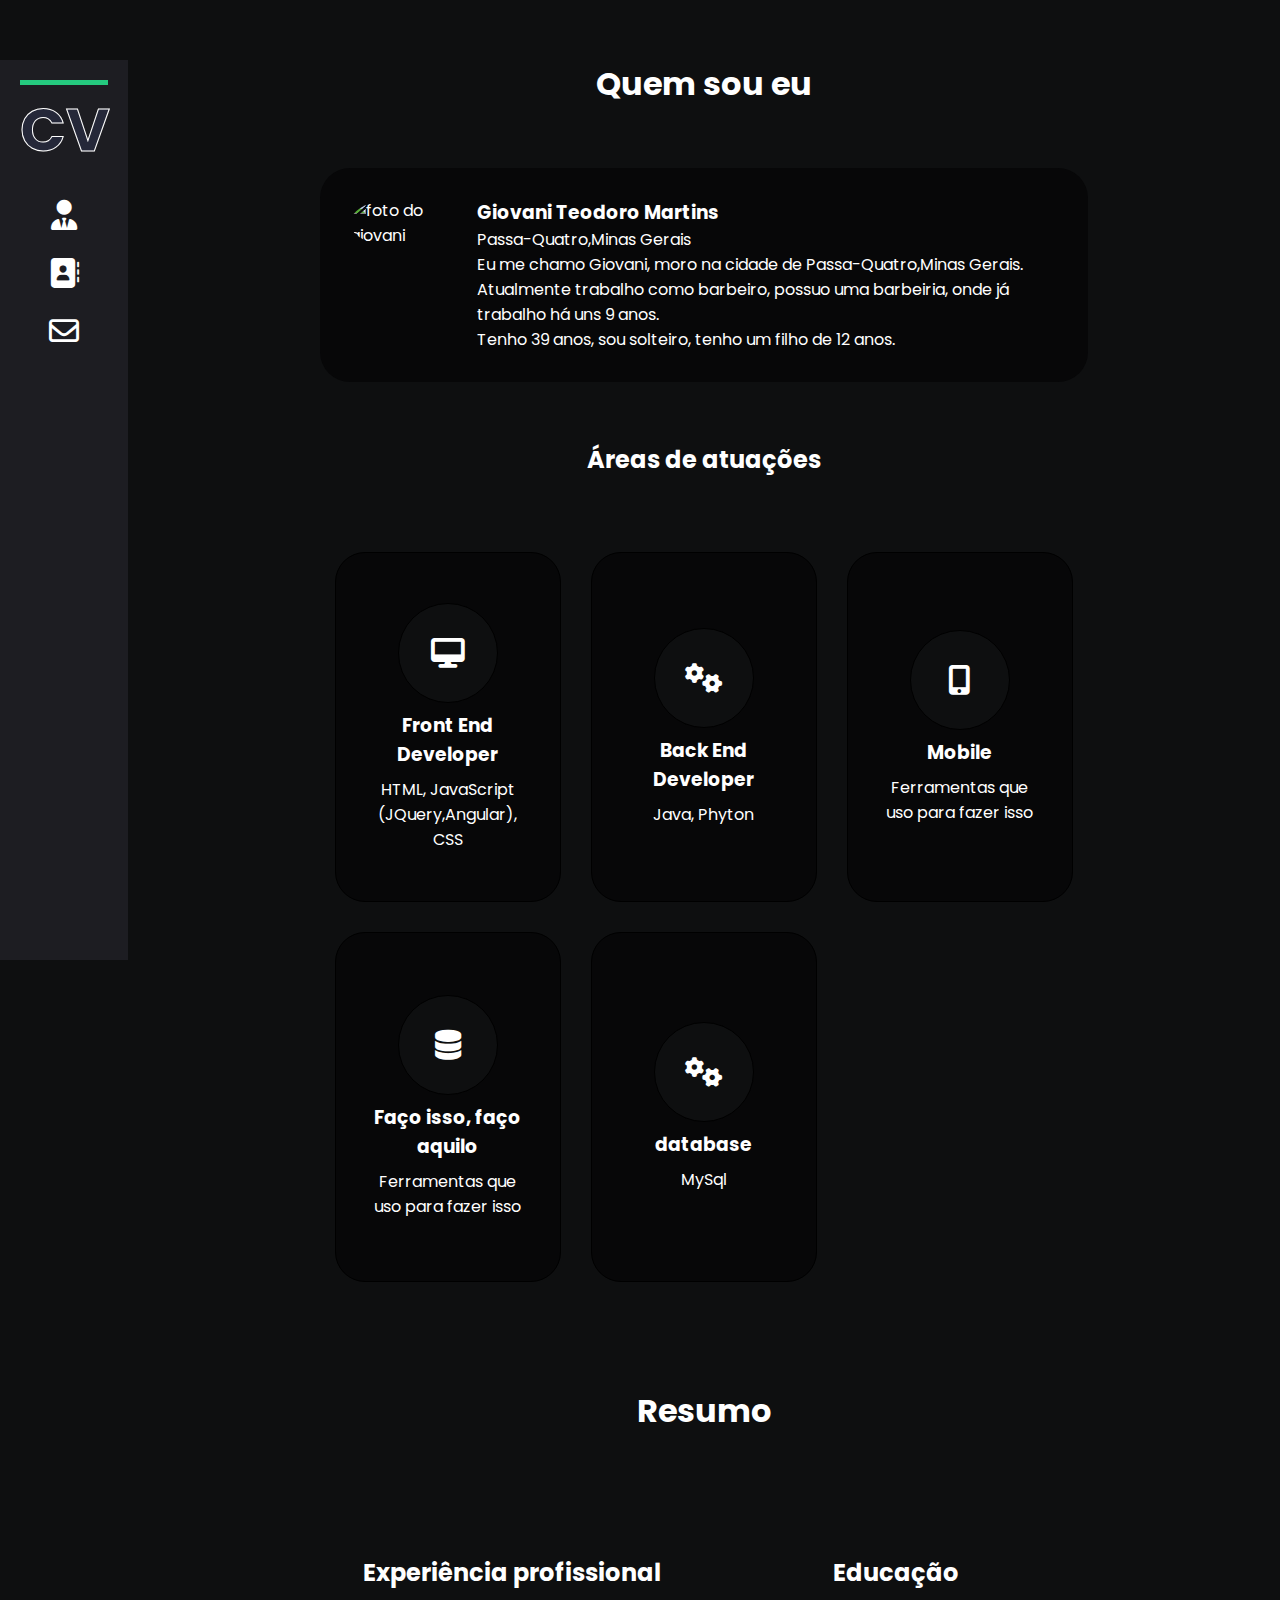
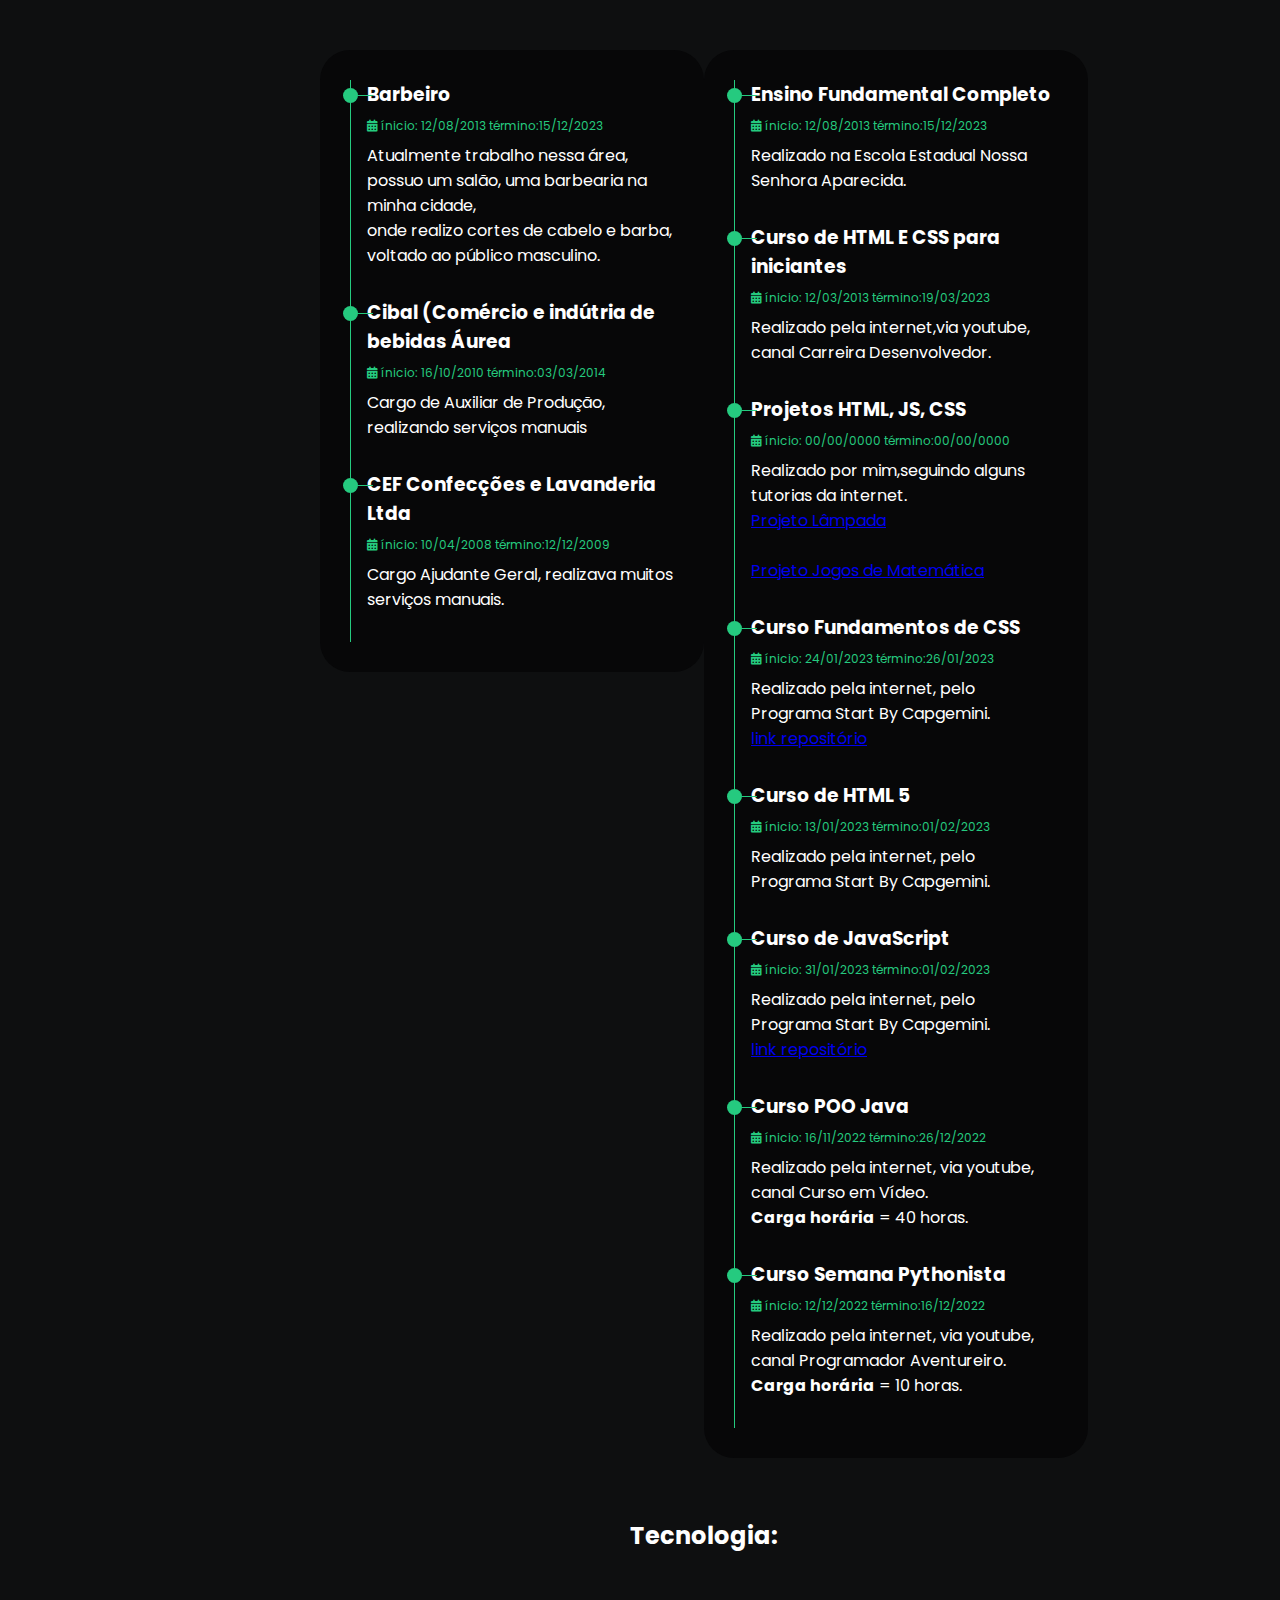
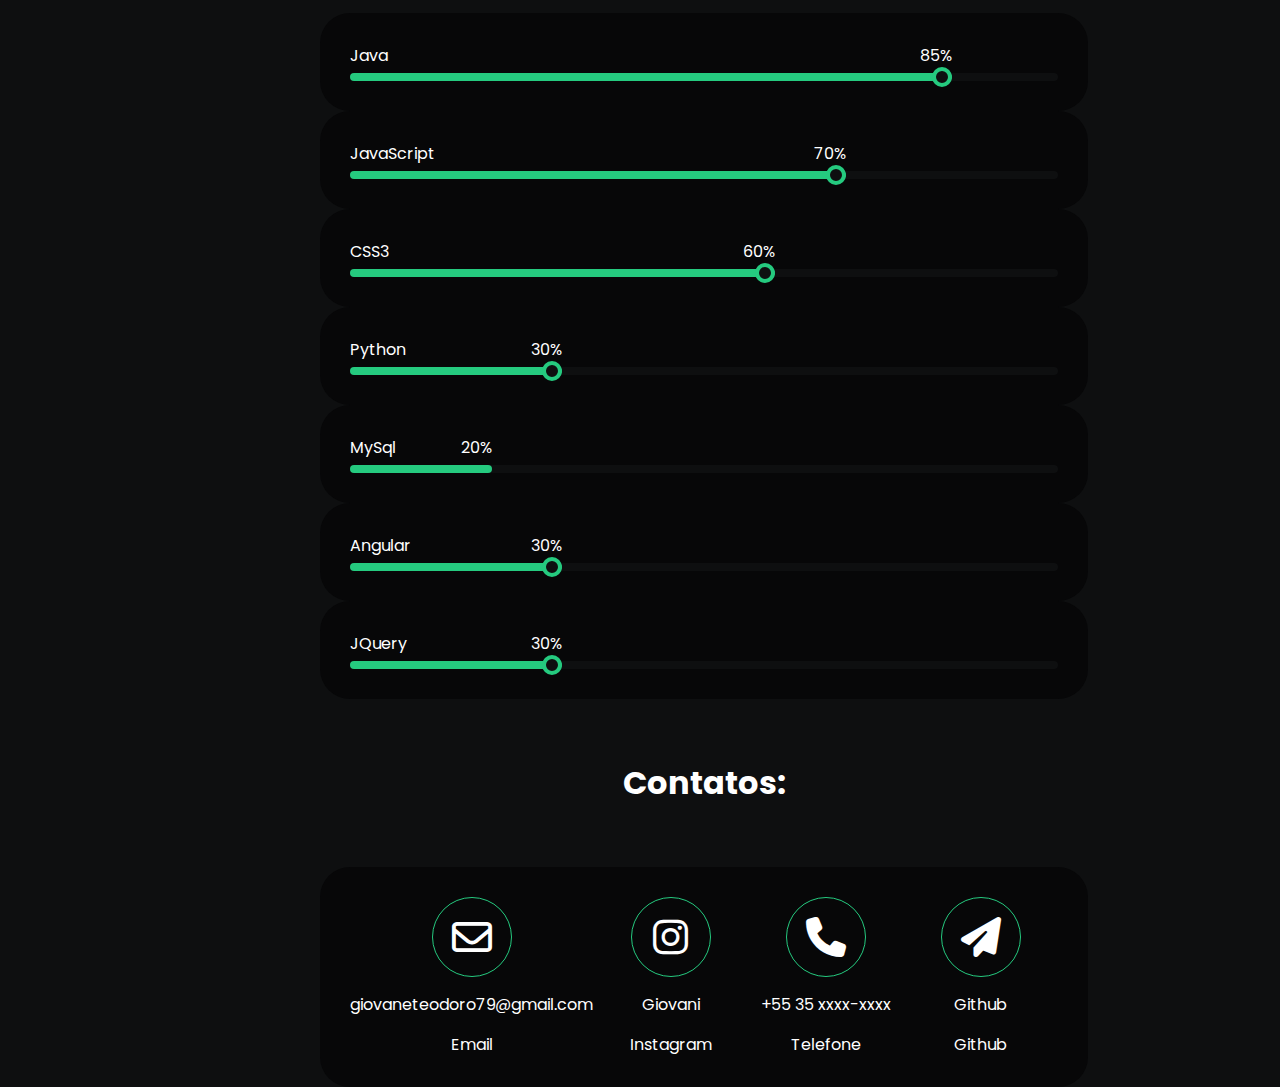
==== commit e6043c4d: "aula-12-finalizando" ====
--- a/CURSO_HTML_CSS/siteComTabela.html
+++ b/CURSO_HTML_CSS/siteComTabela.html
@@ -13,27 +13,26 @@
     <link href="https://cdnjs.cloudflare.com/ajax/libs/font-awesome/6.3.0/css/all.min.css" rel="stylesheet">
 </head>
 <body>
-    <!---Tabela-->
-    <table class="tabela">
-        <tr>
+    <main>
+        <div>
             <!---menu---->
-            <td class="menu">
-                <p class="logo">
-                    <h2 data-text="CV" class="fill-animation">CV</h2>
-                </p>
+            <div class="menu">
+            <p class="logo">
+                <h2 data-text="CV" class="fill-animation">CV</h2>
+            </p>
                 <br>
-                    <!---Link dentro da própria página-----><!---Figurinha mas é texto-->
-                    <a href="#sobreMim"> <i class="fa-solid fa-user-tie"></i></a><br>
+                 <!---Link dentro da própria página-----><!---Figurinha mas é texto-->
+                <a href="#sobreMim"> <i class="fa-solid fa-user-tie"></i></a><br>
                 <br>
-                    <!--Link dentro da própria página----><!---Figurinha mas é texto-->
-                    <a href="#experiencia"><i class="fa-solid fa-address-book"></i></a></br>
+                <!--Link dentro da própria página----><!---Figurinha mas é texto-->
+                <a href="#experiencia"><i class="fa-solid fa-address-book"></i></a></br>
                 <br>
-                    <!---link dentro da própria página----><!---Figurinha mas é texto-->
-                    <a href="#contato"><i class="fa-regular fa-envelope"></i></a><br>
-                </br>
-            </td>
+                <!---link dentro da própria página----><!---Figurinha mas é texto-->
+                <a href="#contato"><i class="fa-regular fa-envelope"></i></a><br>
+             <br>
+            </div>
             <!---Corpo-do-site--->
-            <td class="corpo">
+            <div class="corpo">
                 <div id="sobreMim">      
                     <h1 class="title">Quem sou eu</h1>
                     <!--Div-para-foto-e-mensagem---->
@@ -41,17 +40,18 @@
                         <!--Div-foto---->
                         <div class="card-box-img">
                             <img src="nego1.jpg" alt="foto do giovani"></img>
-                        </div>
+                        </div> 
                         <!---Div-Texto-lado-da-foto---->
                         <div class="card-box-body">
                             <h3>Giovani Teodoro Martins</h3>
                             <p>
                                 Passa-Quatro,Minas Gerais</p>
                             <p>
-                                Eu me chamo Giovani, moro em Passa-Quatro,Minas Gerais.
+                                Eu me chamo Giovani, moro na cidade de Passa-Quatro,Minas Gerais.
                             </p>
                             <p>
-                                Tenho 39 anos, atualmente trabalho como barbeiro, na minha cidade, onde tenho um salão.
+                                Atualmente trabalho como barbeiro, possuo uma barbeiria, onde já trabalho há uns 9 anos.<br>
+                                Tenho 39 anos, sou solteiro, tenho um filho de 12 anos.<br>
                             </p>
                         </div>
                     </div>
@@ -61,11 +61,11 @@
                         <!---Div 1 -sobre os serviços que já fiz ou faço---->
                         <div class="service-item">
                             <div class="service-item-card card ">
-                                <!----imagem que é texto-->
+                                <!---icon--imagem que é texto-->
                                 <div class="service-item-card-icon">
                                     <i class="fa-solid fa-desktop"></i>
                                 </div>
-                                <!---titulo d imagem que é texto---->
+                                <!---titulo do icon que é texto---->
                                 <div class="service-item-card-title">
                                     <h3>Front End Developer</h3> 
                                 </div>
@@ -170,15 +170,14 @@
                                         <div class="timeline-item-marker-line">
                                         </div>
                                     </div>
-                                    <!--Profissão---->
-                                    <h3>Barbeiro</h3>
+                                    <!--Profissão-2--->
+                                    <h3>Cibal (Comércio e indútria de bebidas Áurea</h3>
                                     <!---Periodo que trabalho--e tem uma figurinha ,imagem texto---->
                                     <p class="timeline-item-period">
                                         <i class="fa-solid fa-calendar-days"></i>
-                                        ínicio: 12/08/2013 término:15/12/2023
+                                        ínicio: 16/10/2010 término:03/03/2014
                                     </p>
-                                    Atualmente trabalho nessa área, possuo um salão, uma barbearia na minha cidade, <br>
-                                    onde realizo cortes de cabelo e barba, voltado ao público masculino.
+                                    Cargo de Auxiliar de Produção, realizando serviços manuais <br>
                                 </div>
                                 <!---bloco sobre trabalho 3---->
                                 <div class="timeline-item">
@@ -188,13 +187,12 @@
                                         <div class="timeline-item-marker-line">
                                         </div>
                                     </div>
-                                    <h3>Barbeiro</h3>
+                                    <h3>CEF Confecções e Lavanderia Ltda</h3>
                                     <p class="timeline-item-period">
                                         <i class="fa-solid fa-calendar-days"></i>
-                                        ínicio: 12/08/2013 término:15/12/2023
+                                        ínicio: 10/04/2008 término:12/12/2009
                                     </p>
-                                        Atualmente trabalho nessa área, possuo um salão, uma barbearia na minha cidade, <br>
-                                        onde realizo cortes de cabelo e barba, voltado ao público masculino.
+                                        Cargo Ajudante Geral, realizava muitos serviços manuais. <br>
                                 </div>
                             </div>
                         </div>
@@ -204,6 +202,7 @@
                                 Educação
                             </h2>
                             <div class="card">
+                                <!--Escola--->
                                 <div class="timeline-item">
                                     <div class="timeline-item-marker">
                                         <div class="timeline-item-marker-circule">
@@ -217,6 +216,118 @@
                                             ínicio: 12/08/2013 término:15/12/2023
                                         </p>
                                             Realizado na Escola Estadual Nossa Senhora Aparecida.<br>
+                                </div>
+                                <!---Curso HTML-CSS3---->
+                                <div class="timeline-item">
+                                    <div class="timeline-item-marker">
+                                        <div class="timeline-item-marker-circule">
+                                        </div>
+                                        <div class="timeline-item-marker-line">
+                                        </div>
+                                    </div>
+                                    <h3>Curso de HTML E CSS para iniciantes</h3>
+                                        <p class="timeline-item-period">
+                                        <i class="fa-solid fa-calendar-days"></i>
+                                            ínicio: 12/03/2013 término:19/03/2023
+                                        </p>
+                                            Realizado pela internet,via youtube, canal Carreira Desenvolvedor.<br>
+                                </div>
+                                <!---Projetos-HTML-JS-CSS----->
+                                <div class="timeline-item">
+                                    <div class="timeline-item-marker">
+                                        <div class="timeline-item-marker-circule">
+                                        </div>
+                                        <div class="timeline-item-marker-line">
+                                        </div>
+                                    </div>
+                                    <h3>Projetos HTML, JS, CSS</h3>
+                                        <p class="timeline-item-period">
+                                        <i class="fa-solid fa-calendar-days"></i>
+                                            ínicio: 00/00/0000 término:00/00/0000
+                                        </p>
+                                            Realizado por mim,seguindo alguns tutorias da internet.<br>
+                                            <a href="https://giovanep4mg.github.io/Projeto_Lampada_JS_CSS_HTML/"> Projeto Lâmpada </a><br>
+                                            <br>
+                                            <a href="https://giovanep4mg.github.io/jogo_Matematica_HTML-JS-CSS/"> Projeto Jogos de Matemática</a>
+                                </div>
+                                <!---Curso-Fundamentos-CSS---->
+                                <div class="timeline-item">
+                                    <div class="timeline-item-marker">
+                                        <div class="timeline-item-marker-circule">
+                                        </div>
+                                        <div class="timeline-item-marker-line">
+                                        </div>
+                                    </div>
+                                    <h3>Curso Fundamentos de CSS</h3>
+                                        <p class="timeline-item-period">
+                                        <i class="fa-solid fa-calendar-days"></i>
+                                            ínicio: 24/01/2023 término:26/01/2023
+                                        </p>
+                                            Realizado pela internet, pelo Programa Start By Capgemini.<br>
+                                            <a href="https://giovanep4mg.github.io/fundamendos-do-CSS/Aula2_Primeiro_Bloco_de_Instrucao.html">link repositório</a>
+                                </div>
+                                <!---Curso HTML-5---->
+                                <div class="timeline-item">
+                                    <div class="timeline-item-marker">
+                                        <div class="timeline-item-marker-circule">
+                                        </div>
+                                        <div class="timeline-item-marker-line">
+                                        </div>
+                                    </div>
+                                    <h3>Curso de HTML 5</h3>
+                                        <p class="timeline-item-period">
+                                        <i class="fa-solid fa-calendar-days"></i>
+                                            ínicio: 13/01/2023 término:01/02/2023
+                                        </p>
+                                            Realizado pela internet, pelo Programa Start By Capgemini.<br>
+                                </div>
+                                <!---Curso-JavaScript----->
+                                <div class="timeline-item">
+                                    <div class="timeline-item-marker">
+                                        <div class="timeline-item-marker-circule">
+                                        </div>
+                                        <div class="timeline-item-marker-line">
+                                        </div>
+                                    </div>
+                                    <h3>Curso de JavaScript</h3>
+                                        <p class="timeline-item-period">
+                                        <i class="fa-solid fa-calendar-days"></i>
+                                            ínicio: 31/01/2023 término:01/02/2023
+                                        </p>
+                                            Realizado pela internet, pelo Programa Start By Capgemini.<br>
+                                            <a href="https://giovanep4mg.github.io/JavaScript_aulas/">link repositório</a>
+                                </div>
+                                <!---Curso-POO-JAVA-Orientação a objetos---->
+                                <div class="timeline-item">
+                                    <div class="timeline-item-marker">
+                                        <div class="timeline-item-marker-circule">
+                                        </div>
+                                        <div class="timeline-item-marker-line">
+                                        </div>
+                                    </div>
+                                    <h3>Curso POO Java </h3>
+                                        <p class="timeline-item-period">
+                                        <i class="fa-solid fa-calendar-days"></i>
+                                            ínicio: 16/11/2022 término:26/12/2022
+                                        </p>
+                                            Realizado pela internet, via youtube, canal Curso em Vídeo.<br>
+                                           <b>Carga horária</b> = 40 horas.<br>
+                                </div>
+                                <!---Curso-Semana-Pythonista---->
+                                <div class="timeline-item">
+                                    <div class="timeline-item-marker">
+                                        <div class="timeline-item-marker-circule">
+                                        </div>
+                                        <div class="timeline-item-marker-line">
+                                        </div>
+                                    </div>
+                                    <h3>Curso Semana Pythonista</h3>
+                                        <p class="timeline-item-period">
+                                        <i class="fa-solid fa-calendar-days"></i>
+                                            ínicio: 12/12/2022 término:16/12/2022
+                                        </p>
+                                            Realizado pela internet, via youtube, canal Programador Aventureiro.<br>
+                                           <b>Carga horária</b> = 10 horas.<br>
                                 </div>
                             </div>
                         </div>
@@ -327,6 +438,26 @@
                             <!--titulo, nome da tecnologia----->
                             <div class="progress-bar-title">
                                 Angular
+                            </div>
+                            <!------->
+                            <div class="progress-bar-done" style="width: 30%;">
+                                <!---Valor em porcentagem---->
+                                <div class="progress-bar-done-text">
+                                    30%
+                                </div>
+                                <!--bolinha na barra de progresso---->
+                                <div class="progress-bar-check">
+                                </div>
+                            </div>
+                        </div>
+                    </div>
+                    <!---Bloco sobre as porcentagens das tecnologias ultilizadas------>
+                    <div class="card padding-top-60">
+                        <!--Barra de progresso---->
+                        <div class="progress-bar">
+                            <!--titulo, nome da tecnologia----->
+                            <div class="progress-bar-title">
+                                JQuery
                             </div>
                             <!------->
                             <div class="progress-bar-done" style="width: 30%;">
@@ -350,7 +481,7 @@
                         <!---Div para contato email---->
                         <div class="contact-item flexbox">
                             <div class="contact-item-icon">
-                                <i class="fas fa-paper-plane"></i>
+                                <i class="fa-regular fa-envelope"></i></i>
                             </div>
                             <div class="contact-item-value">
                                 <a href="mailto:giovaneteodoro79@gmail.com">giovaneteodoro79@gmail.com</a>
@@ -383,16 +514,23 @@
                                 Telefone
                             </div>
                         </div>
-                    </div>
-                    <a href="https://www.facebook.com/giovani.martins3">Facebook</a> <br>
-                    <br>
-                    <a href="https://www.instagram.com/giovanineguinho/">Instagram</a> <br>
-                    <br>
-                    <a href="https://github.com/giovanep4mg">Github</a>
-                    <br>
+                        <!---Div contato github----->
+                        <div class="contact-item flexbox">
+                            <div class="contact-item-icon">
+                                <i class="fas fa-paper-plane"></i>
+                            </div>
+                            <div class="contact-item-value">
+                                <a href="https://github.com/giovanep4mg">Github</a>
+                            </div>
+                            <div class="contact-item-description">
+                                Github
+                            </div>
+                        </div>
+                    </div>
                 </div>
-            </td>
-        </tr>
+            </div>
+        </div>
     </table>
+</main>
 </body>
 </html>